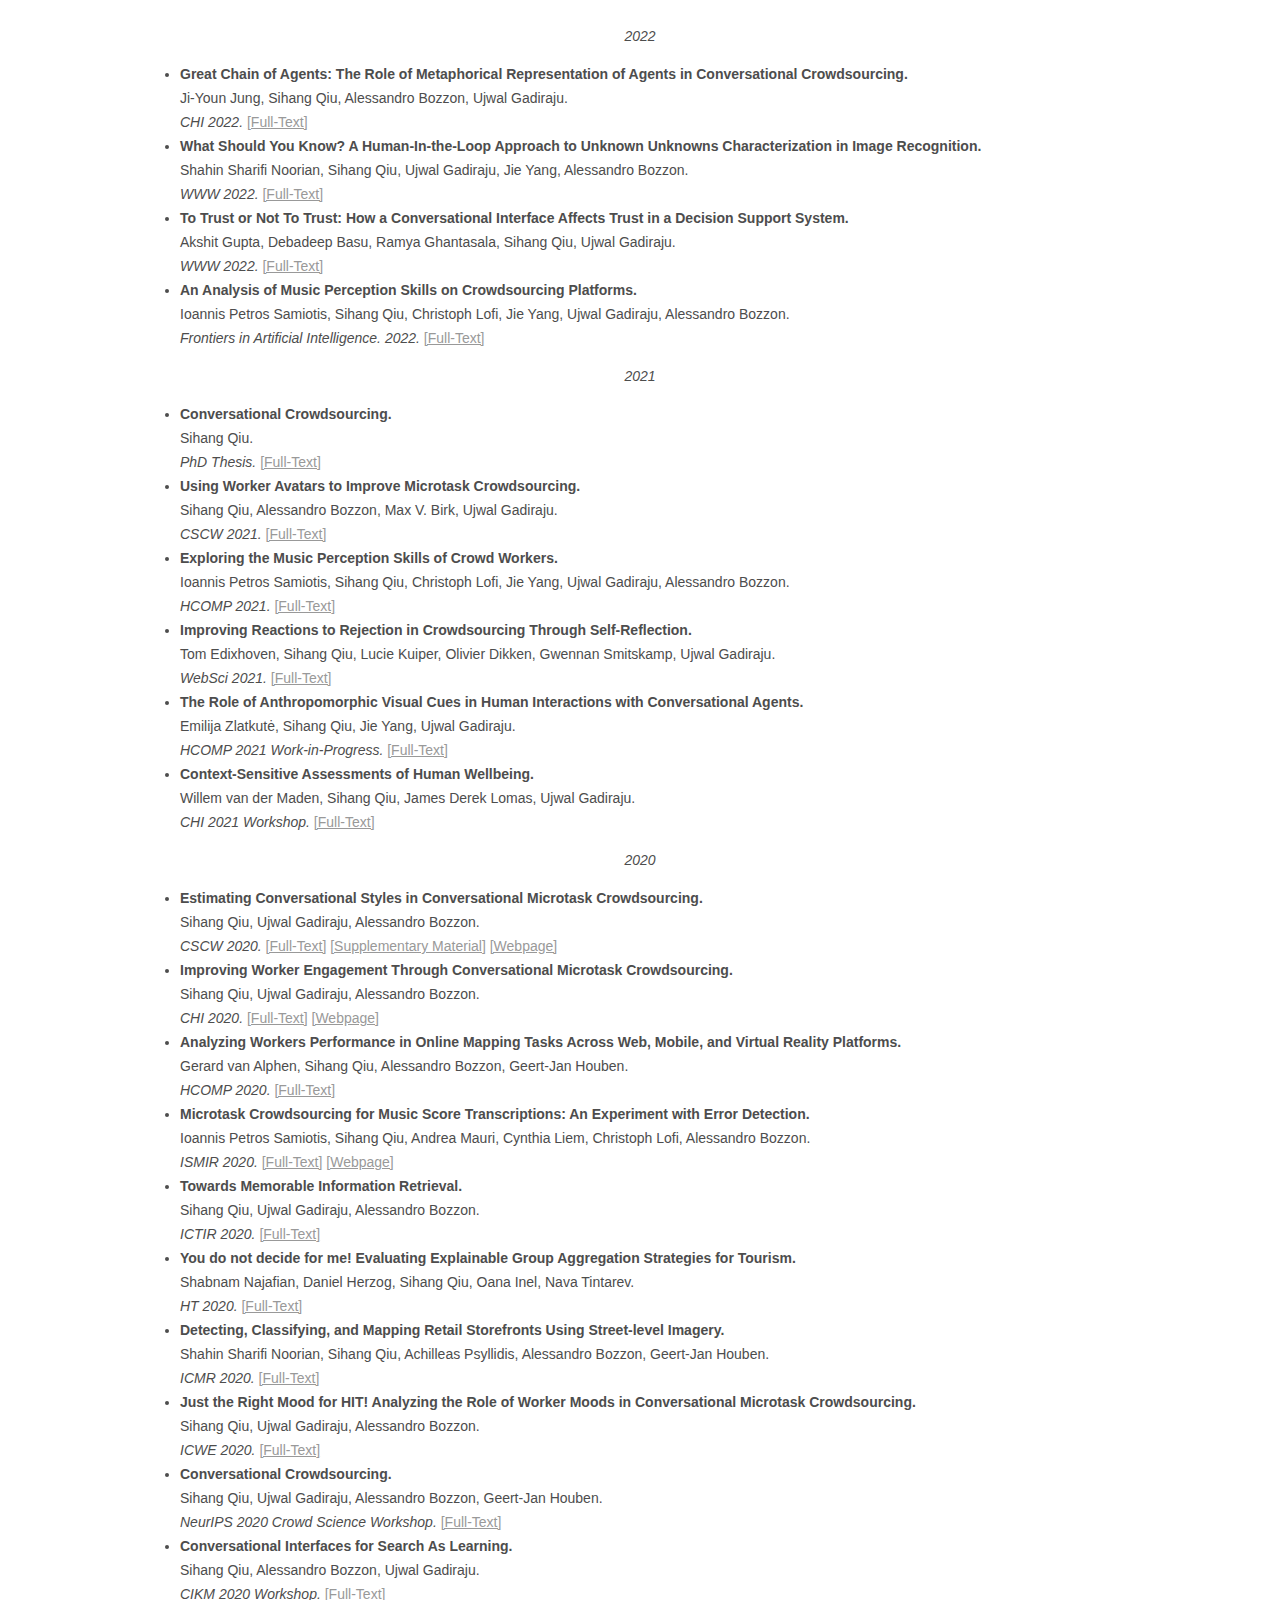
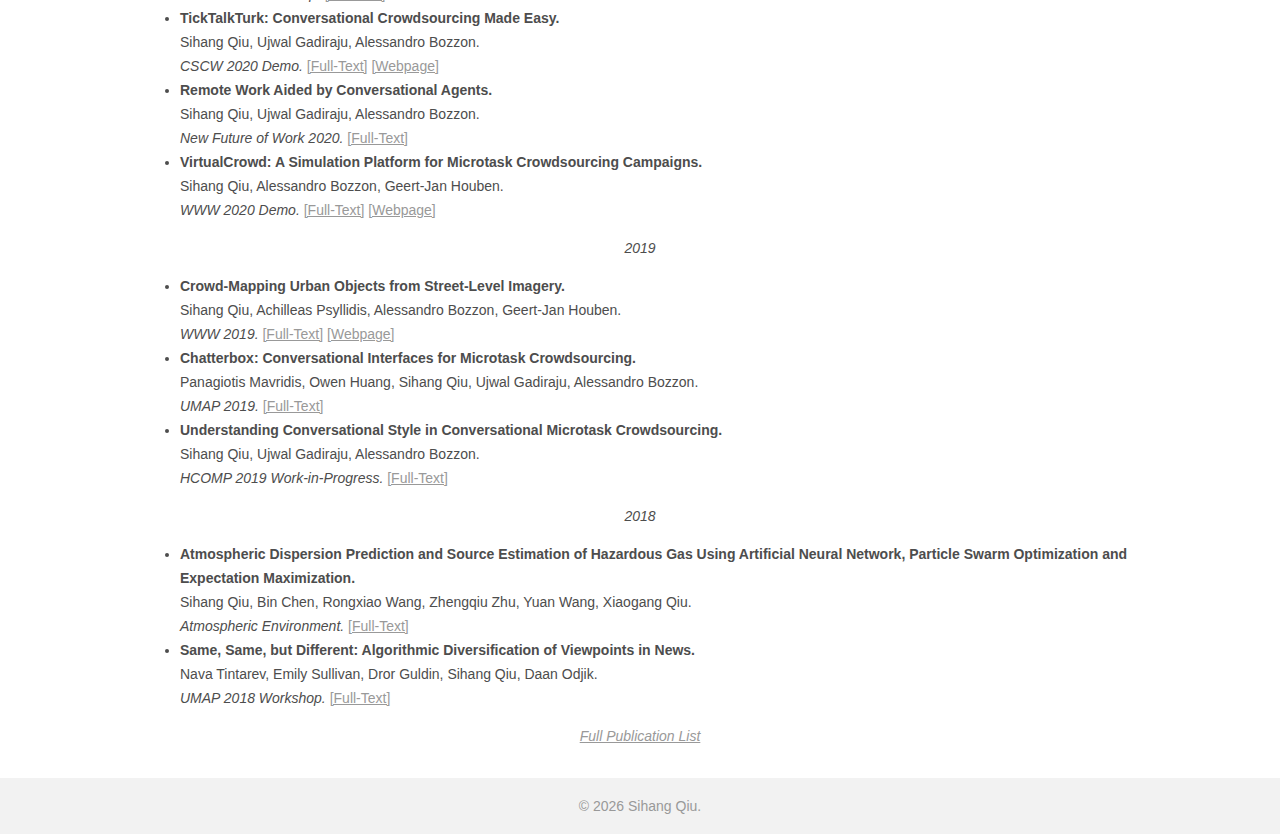
==== publications.html @ 136717de "update" ====
<!DOCTYPE html>
<html lang="en-US">

<head>
	<meta http-equiv="Content-Type" content="text/html; charset=UTF-8">
	<meta name="viewport" content="width=device-width">
	<title>Sihang Qiu | HIAT</title>
	<link rel="stylesheet" href="./files/style.css" type="text/css" media="all">
</head>

<body>

	<div class="mainbody">

		<div id="header"></div>
		<script src="files/header.js"></script>

		<div class="content">
			<!-- <center><h2><strong>Publications</strong></h2></center> -->

			<center><p><i>2022</i></p></center>
			<ul>
				<li>
					<b>Great Chain of Agents: The Role of Metaphorical Representation of Agents in Conversational Crowdsourcing.</b>
					<div>Ji-Youn Jung, Sihang Qiu, Alessandro Bozzon, Ujwal Gadiraju.</div>
					<i>CHI 2022.</i> <a href="./files/publications/chi2022metaphor.pdf"><span>[Full-Text]</span></a>
				</li>
				<li>
					<b>What Should You Know? A Human-In-the-Loop Approach to Unknown Unknowns Characterization in Image Recognition.</b>
					<div>Shahin Sharifi Noorian, Sihang Qiu, Ujwal Gadiraju, Jie Yang, Alessandro Bozzon.</div>
					<i>WWW 2022.</i> <a href="./files/publications/www2022uu.pdf"><span>[Full-Text]</span></a>
				</li>
				<li>
					<b>To Trust or Not To Trust: How a Conversational Interface Affects Trust in a Decision Support System.</b>
					<div>Akshit Gupta, Debadeep Basu, Ramya Ghantasala, Sihang Qiu, Ujwal Gadiraju.</div>
					<i>WWW 2022.</i> <a href="./files/publications/www2022trust.pdf"><span>[Full-Text]</span></a>
				</li>
				<li>
					<b>An Analysis of Music Perception Skills on Crowdsourcing Platforms.</b>
					<div>Ioannis Petros Samiotis, Sihang Qiu, Christoph Lofi, Jie Yang, Ujwal Gadiraju, Alessandro Bozzon.</div>
					<i>Frontiers in Artificial Intelligence. 2022.</i> <a href="https://www.frontiersin.org/articles/10.3389/frai.2022.828733"><span>[Full-Text]</span></a>
				</li>
			</ul>

			<center><p><i>2021</i></p></center>
			<ul>
				<li>
					<b>Conversational Crowdsourcing.</b>
					<div>Sihang Qiu.</div>
					<i>PhD Thesis.</i> <a href="https://doi.org/10.4233/uuid:d37db2c0-cf16-4edf-97ba-aebff35011b5"><span>[Full-Text]</span></a>
				</li>
				<li>
					<b>Using Worker Avatars to Improve Microtask Crowdsourcing.</b>
					<div>Sihang Qiu, Alessandro Bozzon, Max V. Birk, Ujwal Gadiraju.</div>
					<i>CSCW 2021.</i> <a href="./files/publications/cscw2021avatar.pdf"><span>[Full-Text]</span></a>
				</li>
				<li>
					<b>Exploring the Music Perception Skills of Crowd Workers.</b>
					<div>Ioannis Petros Samiotis, Sihang Qiu, Christoph Lofi, Jie Yang, Ujwal Gadiraju, Alessandro Bozzon.</div>
					<i>HCOMP 2021.</i> <a href="./files/publications/hcomp2021.pdf"><span>[Full-Text]</span></a>
				</li>
				<li>
					<b>Improving Reactions to Rejection in Crowdsourcing Through Self-Reflection.</b>
					<div>Tom Edixhoven, Sihang Qiu, Lucie Kuiper, Olivier Dikken, Gwennan Smitskamp, Ujwal Gadiraju.</div>
					<i>WebSci 2021.</i> <a href="./files/publications/websci2021.pdf"><span>[Full-Text]</span></a>
				</li>
				<li>
					<b>The Role of Anthropomorphic Visual Cues in Human Interactions with Conversational Agents.</b>
					<div>Emilija Zlatkutė, Sihang Qiu, Jie Yang, Ujwal Gadiraju.</div>
					<i>HCOMP 2021 Work-in-Progress.</i> <a href="https://ujwalgadiraju.com/Publications/HCOMP2021d.pdf"><span>[Full-Text]</span></a>
				</li>
				<li>
					<b>Context-Sensitive Assessments of Human Wellbeing.</b>
					<div>Willem van der Maden, Sihang Qiu, James Derek Lomas, Ujwal Gadiraju.</div>
					<i>CHI 2021 Workshop.</i> <a href="./files/publications/chi2021workshop.pdf"><span>[Full-Text]</span></a>
				</li>
			</ul>

			<center><p><i>2020</i></p></center>
			<ul>
				<li>
					<b>Estimating Conversational Styles in Conversational Microtask Crowdsourcing.</b>
					<div>Sihang Qiu, Ujwal Gadiraju, Alessandro Bozzon.</div>
					<i>CSCW 2020.</i> <a href="https://qiusihang.github.io/convsty/publication/cscw2020estimating.pdf"><span>[Full-Text]</span></a>
					<a href="https://qiusihang.github.io/convsty/publication/cscw2020supplemental.pdf"><span>[Supplementary Material]</span></a>
					<a href="https://qiusihang.github.io/convsty"><span>[Webpage]</span></a>
				</li>
				<li>
					<b>Improving Worker Engagement Through Conversational Microtask Crowdsourcing.</b>
					<div>Sihang Qiu, Ujwal Gadiraju, Alessandro Bozzon.</div>
					<i>CHI 2020.</i> <a href="./files/publications/chi2020_worker_engagement.pdf"><span>[Full-Text]</span></a>
					<a href="../csbot/index.html"><span>[Webpage]</span></a>
				</li>
				<li>
					<b>Analyzing Workers Performance in Online Mapping Tasks Across Web, Mobile, and Virtual Reality Platforms.</b>
					<div>Gerard van Alphen, Sihang Qiu, Alessandro Bozzon, Geert-Jan Houben.</div>
					<i>HCOMP 2020.</i> <a href="./files/publications/hcomp2020.pdf"><span>[Full-Text]</span></a>
				</li>
				<li>
					<b>Microtask Crowdsourcing for Music Score Transcriptions: An Experiment with Error Detection.</b>
					<div>Ioannis Petros Samiotis, Sihang Qiu, Andrea Mauri, Cynthia Liem, Christoph Lofi, Alessandro Bozzon.</div>
					<i>ISMIR 2020.</i> <a href="./files/publications/ismir2020.pdf"><span>[Full-Text]</span></a>
					<a href="https://program.ismir2020.net/poster_6-17.html"><span>[Webpage]</span></a>
				</li>
				<li>
					<b>Towards Memorable Information Retrieval.</b>
					<div>Sihang Qiu, Ujwal Gadiraju, Alessandro Bozzon.</div>
					<i>ICTIR 2020.</i> <a href="./files/publications/ictir2020.pdf"><span>[Full-Text]</span></a>
				</li>
				<li>
					<b>You do not decide for me! Evaluating Explainable Group Aggregation Strategies for Tourism.</b>
					<div>Shabnam Najafian, Daniel Herzog, Sihang Qiu, Oana Inel, Nava Tintarev.</div>
					<i>HT 2020.</i> <a href="./files/publications/ht2020.pdf"><span>[Full-Text]</span></a>
				</li>
				<li>
					<b>Detecting, Classifying, and Mapping Retail Storefronts Using Street-level Imagery.</b>
					<div>Shahin Sharifi Noorian, Sihang Qiu, Achilleas Psyllidis, Alessandro Bozzon, Geert-Jan Houben.</div>
					<i>ICMR 2020.</i> <a href="./files/publications/icmr2020detecting.pdf"><span>[Full-Text]</span></a>
				</li>
				<li>
					<b>Just the Right Mood for HIT! Analyzing the Role of Worker Moods in Conversational Microtask Crowdsourcing.</b>
					<div>Sihang Qiu, Ujwal Gadiraju, Alessandro Bozzon.</div>
					<i>ICWE 2020.</i> <a href="./files/publications/icwe2020mood.pdf"><span>[Full-Text]</span></a>
				</li>
				<li>
					<b>Conversational Crowdsourcing.</b>
					<div>Sihang Qiu, Ujwal Gadiraju, Alessandro Bozzon, Geert-Jan Houben.</div>
					<i>NeurIPS 2020 Crowd Science Workshop.</i> <a href="./files/publications/neurips2020.pdf"><span>[Full-Text]</span></a>
				</li>
				<li>
					<b>Conversational Interfaces for Search As Learning.</b>
					<div>Sihang Qiu, Alessandro Bozzon, Ujwal Gadiraju.</div>
					<i>CIKM 2020 Workshop.</i> <a href="./files/publications/iwilds2020.pdf"><span>[Full-Text]</span></a>
				</li>
				<li>
					<b>TickTalkTurk: Conversational Crowdsourcing Made Easy.</b>
					<div>Sihang Qiu, Ujwal Gadiraju, Alessandro Bozzon.</div>
					<i>CSCW 2020 Demo.</i> <a href="./files/publications/cscw2020demo.pdf"><span>[Full-Text]</span></a>
					<a href="https://github.com/qiusihang/ticktalkturk"><span>[Webpage]</span></a>
				</li>
				<li>
					<b>Remote Work Aided by Conversational Agents.</b>
					<div>Sihang Qiu, Ujwal Gadiraju, Alessandro Bozzon.</div>
					<i>New Future of Work 2020.</i> <a href="./files/publications/nfw2020.pdf"><span>[Full-Text]</span></a>
				</li>
				<li>
					<b>VirtualCrowd: A Simulation Platform for Microtask Crowdsourcing Campaigns.</b>
					<div>Sihang Qiu, Alessandro Bozzon, Geert-Jan Houben.</div>
					<i>WWW 2020 Demo.</i> <a href="./files/publications/www2020virtualcrowd.pdf"><span>[Full-Text]</span></a>
					<a href="https://github.com/qiusihang/vcrowd"><span>[Webpage]</span></a>
				</li>
			</ul>


			<center><p><i>2019</i></p></center>
			<ul>
				<li>
					<b>Crowd-Mapping Urban Objects from Street-Level Imagery.</b>
					<div>Sihang Qiu, Achilleas Psyllidis, Alessandro Bozzon, Geert-Jan Houben.</div>
					<i>WWW 2019.</i> <a href="./files/publications/www2019_crowdmapping.pdf"><span>[Full-Text]</span></a>
					<a href="../crowdmapping/index.html"><span>[Webpage]</span></a>
				</li>
				<li>
					<b>Chatterbox: Conversational Interfaces for Microtask Crowdsourcing.</b>
					<div>Panagiotis Mavridis, Owen Huang, Sihang Qiu, Ujwal Gadiraju, Alessandro Bozzon.</div>
					<i>UMAP 2019.</i> <a href="./files/publications/umap2019_chatterbox.pdf"><span>[Full-Text]</span></a>
				</li>
				<li>
					<b>Understanding Conversational Style in Conversational Microtask Crowdsourcing.</b>
					<div>Sihang Qiu, Ujwal Gadiraju, Alessandro Bozzon.</div>
					<i>HCOMP 2019 Work-in-Progress.</i> <a href="./files/publications/hcomp2019wip_conversation.pdf"><span>[Full-Text]</span></a>
				</li>
			</ul>

			<center><p><i>2018</i></p></center>
			<ul>
				<li>
					<b>Atmospheric Dispersion Prediction and Source Estimation of Hazardous Gas Using Artificial Neural Network, Particle Swarm Optimization and Expectation Maximization.</b>
					<div>Sihang Qiu, Bin Chen, Rongxiao Wang, Zhengqiu Zhu, Yuan Wang, Xiaogang Qiu.</div>
					<i>Atmospheric Environment.</i> <a href="./files/publications/ae2018.pdf.pdf"><span>[Full-Text]</span></a>
				</li>
				<li>
					<b>Same, Same, but Different: Algorithmic Diversification of Viewpoints in News.</b>
					<div>Nava Tintarev, Emily Sullivan, Dror Guldin, Sihang Qiu, Daan Odjik.</div>
					<i>UMAP 2018 Workshop.</i> <a href="./files/publications/umap2018_Same_Same_but_Different.pdf"><span>[Full-Text]</span></a>
				</li>
			</ul>

			<center><a href="https://scholar.google.com/citations?hl=en&user=sDqDmq8AAAAJ&sortby=pubdate"><i>Full Publication List</i></a></center>

		</div>

		<div class="header" style="padding-top:20px; padding-bottom:20px; background:#f2f2f2; color:#999999">
			&#169; <script type="text/javascript">document.write( new Date().getFullYear() );</script> Sihang Qiu.
		</div>
	</div>

</body>

</html>
---- files/style.css ----
html,body{
    height: 100%;
    margin: 0;
	background: #f2f2f2;
}

.mainbody{
	margin: auto;
	/* max-width: 1000px; */
	font-family: helvetica, serif;
	background: #ffffff;
	/* box-shadow: 0 4px 8px 0 rgba(0, 0, 0, 0.1), 0 6px 20px 0 rgba(0, 0, 0, 0.1); */
}

.header{
	text-align: center;
    color: #4d4d4d;
	font-size: 14px;
}

#header-img{
	max-width: 100%;
	border-radius: 5px;
	box-shadow: 2px 2px 2px 0 rgba(0, 0, 0, 0.2);
}

#profile-img{
    width: 120px;
    /* margin-top:-80px; */
	border-radius: 60px;
    border: 3px solid white;
	box-shadow: 2px 2px 2px 0 rgba(0, 0, 0, 0.2);
}

.content{
	padding: 10px;
	padding-bottom: 30px;
	margin: auto;
	max-width: 1000px;
	text-align: left;
	font-size: 14px;
	line-height: 24px;
	color: #4d4d4d;
}

.small-link{
	display: inline-block;
}

h1{
	font-size: 24px;
    color: #336699;
}
h2{
	font-size: 16px;
    color: #336699;
}

a:link {
  color: #999999;
}
a:visited {
  color: #999999;
}
a:hover {
  color: #333333;
}
a:active {
  color: #333333;
}
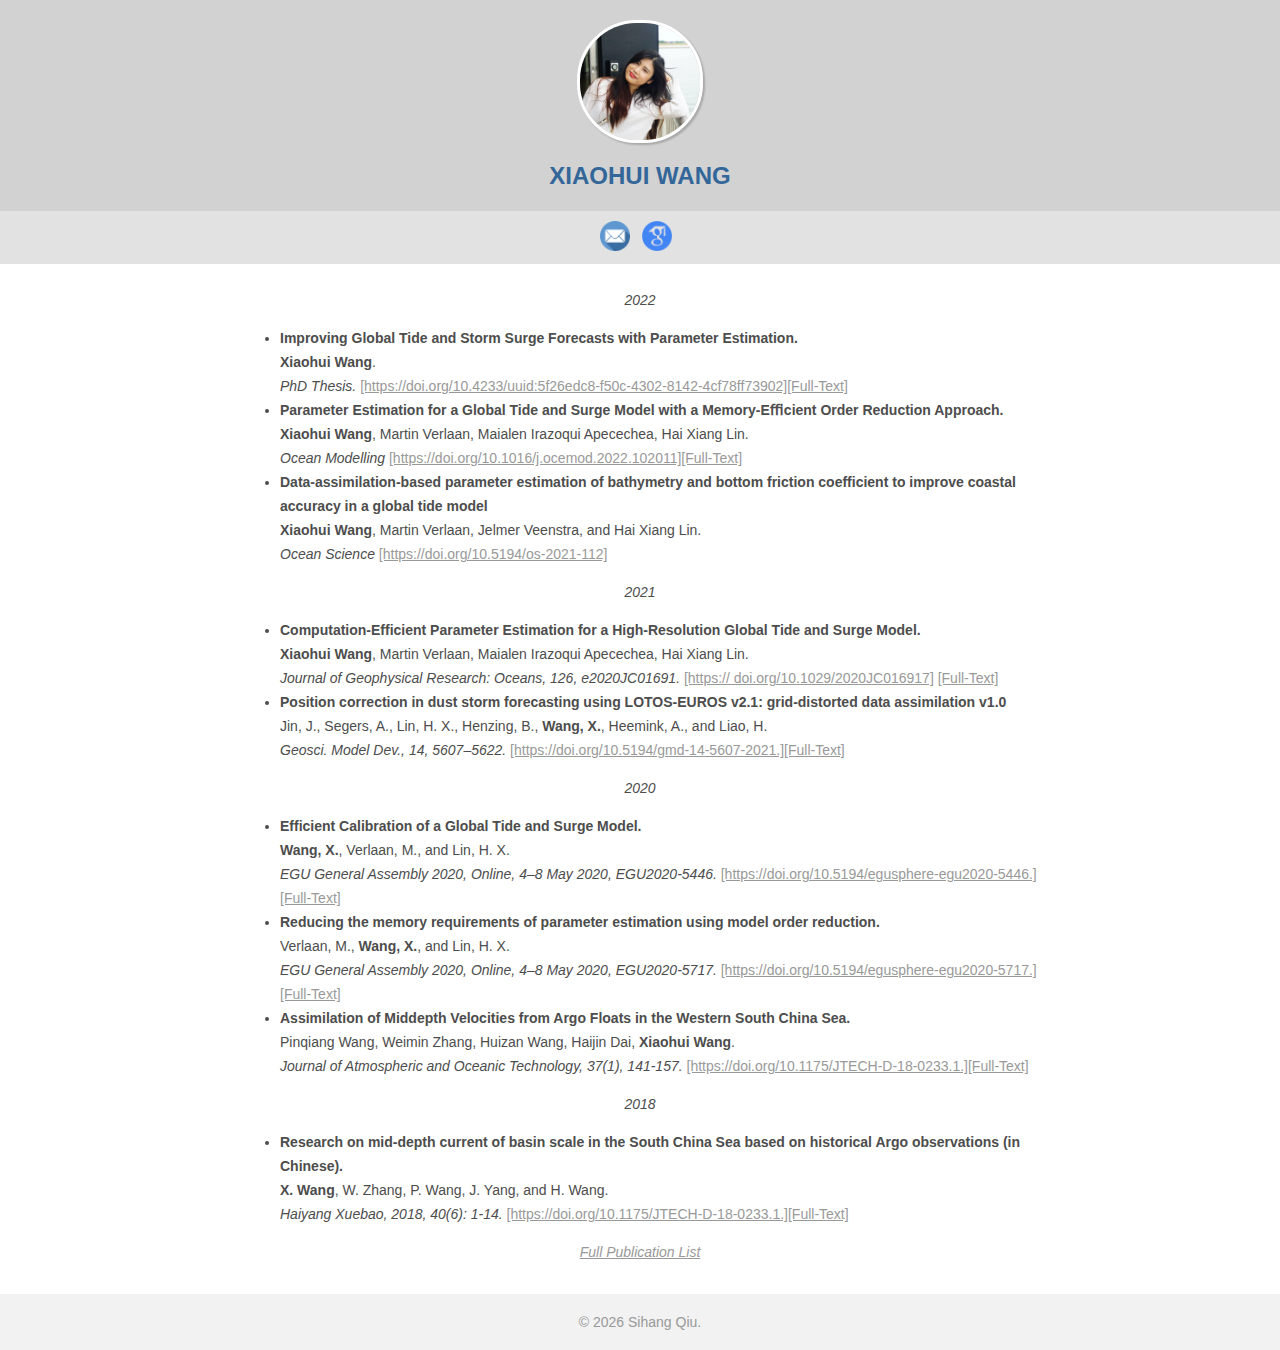
==== commit 381a4afb: "update" ====
--- a/publications.html
+++ b/publications.html
@@ -21,172 +21,65 @@
 			<center><p><i>2022</i></p></center>
 			<ul>
 				<li>
-					<b>Great Chain of Agents: The Role of Metaphorical Representation of Agents in Conversational Crowdsourcing.</b>
-					<div>Ji-Youn Jung, Sihang Qiu, Alessandro Bozzon, Ujwal Gadiraju.</div>
-					<i>CHI 2022.</i> <a href="./files/publications/chi2022metaphor.pdf"><span>[Full-Text]</span></a>
+					<b>Improving Global Tide and Storm Surge Forecasts with Parameter Estimation.</b>
+					<div><b>Xiaohui Wang</b>.</div>
+					<i>PhD Thesis.</i> <a href=" https://doi.org/10.4233/uuid:5f26edc8-f50c-4302-8142-4cf78ff73902"><span>[https://doi.org/10.4233/uuid:5f26edc8-f50c-4302-8142-4cf78ff73902]</span></a><a href=" ./files/publications/TUD_Dissertation_Xiaohui_Wang_final_version_with_cover.pdf"><span>[Full-Text]</span></a>
 				</li>
 				<li>
-					<b>What Should You Know? A Human-In-the-Loop Approach to Unknown Unknowns Characterization in Image Recognition.</b>
-					<div>Shahin Sharifi Noorian, Sihang Qiu, Ujwal Gadiraju, Jie Yang, Alessandro Bozzon.</div>
-					<i>WWW 2022.</i> <a href="./files/publications/www2022uu.pdf"><span>[Full-Text]</span></a>
+					<b>Parameter Estimation for a Global Tide and Surge Model with a Memory-Eﬃcient Order Reduction Approach.</b>
+					<div><b>Xiaohui Wang</b>, Martin Verlaan, Maialen Irazoqui Apecechea, Hai Xiang Lin.</div>
+					<i>Ocean Modelling</i> <a href="https://doi.org/10.1016/j.ocemod.2022.102011"><span>[https://doi.org/10.1016/j.ocemod.2022.102011]</span></a><a href=" ./files/publications/2022_ocean_modelling_parameter_estimation_for_a_global_tide_and_surge_model_with_a_memory_efficient_order_reduction_approach.pdf"><span>[Full-Text]</span></a>
 				</li>
 				<li>
-					<b>To Trust or Not To Trust: How a Conversational Interface Affects Trust in a Decision Support System.</b>
-					<div>Akshit Gupta, Debadeep Basu, Ramya Ghantasala, Sihang Qiu, Ujwal Gadiraju.</div>
-					<i>WWW 2022.</i> <a href="./files/publications/www2022trust.pdf"><span>[Full-Text]</span></a>
-				</li>
-				<li>
-					<b>An Analysis of Music Perception Skills on Crowdsourcing Platforms.</b>
-					<div>Ioannis Petros Samiotis, Sihang Qiu, Christoph Lofi, Jie Yang, Ujwal Gadiraju, Alessandro Bozzon.</div>
-					<i>Frontiers in Artificial Intelligence. 2022.</i> <a href="https://www.frontiersin.org/articles/10.3389/frai.2022.828733"><span>[Full-Text]</span></a>
+					<b> Data-assimilation-based parameter estimation of bathymetry and bottom friction coefficient to improve coastal accuracy in a global tide model </b>
+					<div><b>Xiaohui Wang</b>, Martin Verlaan, Jelmer Veenstra, and Hai Xiang Lin.</div>
+					<i>Ocean Science</i> <a href=" https://doi.org/10.5194/os-2021-112"><span>[https://doi.org/10.5194/os-2021-112]</span></a>
 				</li>
 			</ul>
 
 			<center><p><i>2021</i></p></center>
 			<ul>
 				<li>
-					<b>Conversational Crowdsourcing.</b>
-					<div>Sihang Qiu.</div>
-					<i>PhD Thesis.</i> <a href="https://doi.org/10.4233/uuid:d37db2c0-cf16-4edf-97ba-aebff35011b5"><span>[Full-Text]</span></a>
+					<b>Computation-Efficient Parameter Estimation for a High-Resolution Global Tide and Surge Model.</b>
+					<div><b>Xiaohui Wang</b>, Martin Verlaan, Maialen Irazoqui Apecechea, Hai Xiang Lin.</div>
+					<i>Journal of Geophysical Research: Oceans, 126, e2020JC01691.</i> <a href="https:// doi.org/10.1029/2020JC016917"><span>[https:// doi.org/10.1029/2020JC016917]</span></a> <a href="./files/publications/JGR_Oceans_2021_Wang_Computation_Efficient_Parameter_Estimation_for_a_High_Resolution_Global_Tide_and_Surge_Model.pdf"><span>[Full-Text]</span></a>
 				</li>
 				<li>
-					<b>Using Worker Avatars to Improve Microtask Crowdsourcing.</b>
-					<div>Sihang Qiu, Alessandro Bozzon, Max V. Birk, Ujwal Gadiraju.</div>
-					<i>CSCW 2021.</i> <a href="./files/publications/cscw2021avatar.pdf"><span>[Full-Text]</span></a>
-				</li>
-				<li>
-					<b>Exploring the Music Perception Skills of Crowd Workers.</b>
-					<div>Ioannis Petros Samiotis, Sihang Qiu, Christoph Lofi, Jie Yang, Ujwal Gadiraju, Alessandro Bozzon.</div>
-					<i>HCOMP 2021.</i> <a href="./files/publications/hcomp2021.pdf"><span>[Full-Text]</span></a>
-				</li>
-				<li>
-					<b>Improving Reactions to Rejection in Crowdsourcing Through Self-Reflection.</b>
-					<div>Tom Edixhoven, Sihang Qiu, Lucie Kuiper, Olivier Dikken, Gwennan Smitskamp, Ujwal Gadiraju.</div>
-					<i>WebSci 2021.</i> <a href="./files/publications/websci2021.pdf"><span>[Full-Text]</span></a>
-				</li>
-				<li>
-					<b>The Role of Anthropomorphic Visual Cues in Human Interactions with Conversational Agents.</b>
-					<div>Emilija Zlatkutė, Sihang Qiu, Jie Yang, Ujwal Gadiraju.</div>
-					<i>HCOMP 2021 Work-in-Progress.</i> <a href="https://ujwalgadiraju.com/Publications/HCOMP2021d.pdf"><span>[Full-Text]</span></a>
-				</li>
-				<li>
-					<b>Context-Sensitive Assessments of Human Wellbeing.</b>
-					<div>Willem van der Maden, Sihang Qiu, James Derek Lomas, Ujwal Gadiraju.</div>
-					<i>CHI 2021 Workshop.</i> <a href="./files/publications/chi2021workshop.pdf"><span>[Full-Text]</span></a>
+					<b> Position correction in dust storm forecasting using LOTOS-EUROS v2.1: grid-distorted data assimilation v1.0 </b>
+					<div> Jin, J., Segers, A., Lin, H. X., Henzing, B., <b>Wang, X.</b>, Heemink, A., and Liao, H.</div>
+					<i>Geosci. Model Dev., 14, 5607–5622.</i> <a href=" https://doi.org/10.5194/gmd-14-5607-2021"><span>[https://doi.org/10.5194/gmd-14-5607-2021.]</span></a><a href=" ./files/publications/2021_gmd-14-5607-2021.pdf"><span>[Full-Text]</span></a>
 				</li>
 			</ul>
 
 			<center><p><i>2020</i></p></center>
 			<ul>
 				<li>
-					<b>Estimating Conversational Styles in Conversational Microtask Crowdsourcing.</b>
-					<div>Sihang Qiu, Ujwal Gadiraju, Alessandro Bozzon.</div>
-					<i>CSCW 2020.</i> <a href="https://qiusihang.github.io/convsty/publication/cscw2020estimating.pdf"><span>[Full-Text]</span></a>
-					<a href="https://qiusihang.github.io/convsty/publication/cscw2020supplemental.pdf"><span>[Supplementary Material]</span></a>
-					<a href="https://qiusihang.github.io/convsty"><span>[Webpage]</span></a>
+					<b> Efficient Calibration of a Global Tide and Surge Model. </b>
+					<div> <b>Wang, X.</b>, Verlaan, M., and Lin, H. X.</div>
+					<i>EGU General Assembly 2020, Online, 4–8 May 2020, EGU2020-5446.</i> <a href=" https://doi.org/10.5194/egusphere-egu2020-5446"><span>[https://doi.org/10.5194/egusphere-egu2020-5446.]</span></a><a href=" ./files/publications/EGU2020-5446-print.pdf"><span>[Full-Text]</span></a>
 				</li>
 				<li>
-					<b>Improving Worker Engagement Through Conversational Microtask Crowdsourcing.</b>
-					<div>Sihang Qiu, Ujwal Gadiraju, Alessandro Bozzon.</div>
-					<i>CHI 2020.</i> <a href="./files/publications/chi2020_worker_engagement.pdf"><span>[Full-Text]</span></a>
-					<a href="../csbot/index.html"><span>[Webpage]</span></a>
+					<b> Reducing the memory requirements of parameter estimation using model order reduction. </b>
+					<div> Verlaan, M., <b>Wang, X.</b>, and Lin, H. X.</div>
+					<i>EGU General Assembly 2020, Online, 4–8 May 2020, EGU2020-5717.</i> <a href=" https://doi.org/10.5194/egusphere-egu2020-5717"><span>[https://doi.org/10.5194/egusphere-egu2020-5717.]</span></a><a href=" ./files/publications/EGU2020-5717-print.pdf"><span>[Full-Text]</span></a>
 				</li>
 				<li>
-					<b>Analyzing Workers Performance in Online Mapping Tasks Across Web, Mobile, and Virtual Reality Platforms.</b>
-					<div>Gerard van Alphen, Sihang Qiu, Alessandro Bozzon, Geert-Jan Houben.</div>
-					<i>HCOMP 2020.</i> <a href="./files/publications/hcomp2020.pdf"><span>[Full-Text]</span></a>
-				</li>
-				<li>
-					<b>Microtask Crowdsourcing for Music Score Transcriptions: An Experiment with Error Detection.</b>
-					<div>Ioannis Petros Samiotis, Sihang Qiu, Andrea Mauri, Cynthia Liem, Christoph Lofi, Alessandro Bozzon.</div>
-					<i>ISMIR 2020.</i> <a href="./files/publications/ismir2020.pdf"><span>[Full-Text]</span></a>
-					<a href="https://program.ismir2020.net/poster_6-17.html"><span>[Webpage]</span></a>
-				</li>
-				<li>
-					<b>Towards Memorable Information Retrieval.</b>
-					<div>Sihang Qiu, Ujwal Gadiraju, Alessandro Bozzon.</div>
-					<i>ICTIR 2020.</i> <a href="./files/publications/ictir2020.pdf"><span>[Full-Text]</span></a>
-				</li>
-				<li>
-					<b>You do not decide for me! Evaluating Explainable Group Aggregation Strategies for Tourism.</b>
-					<div>Shabnam Najafian, Daniel Herzog, Sihang Qiu, Oana Inel, Nava Tintarev.</div>
-					<i>HT 2020.</i> <a href="./files/publications/ht2020.pdf"><span>[Full-Text]</span></a>
-				</li>
-				<li>
-					<b>Detecting, Classifying, and Mapping Retail Storefronts Using Street-level Imagery.</b>
-					<div>Shahin Sharifi Noorian, Sihang Qiu, Achilleas Psyllidis, Alessandro Bozzon, Geert-Jan Houben.</div>
-					<i>ICMR 2020.</i> <a href="./files/publications/icmr2020detecting.pdf"><span>[Full-Text]</span></a>
-				</li>
-				<li>
-					<b>Just the Right Mood for HIT! Analyzing the Role of Worker Moods in Conversational Microtask Crowdsourcing.</b>
-					<div>Sihang Qiu, Ujwal Gadiraju, Alessandro Bozzon.</div>
-					<i>ICWE 2020.</i> <a href="./files/publications/icwe2020mood.pdf"><span>[Full-Text]</span></a>
-				</li>
-				<li>
-					<b>Conversational Crowdsourcing.</b>
-					<div>Sihang Qiu, Ujwal Gadiraju, Alessandro Bozzon, Geert-Jan Houben.</div>
-					<i>NeurIPS 2020 Crowd Science Workshop.</i> <a href="./files/publications/neurips2020.pdf"><span>[Full-Text]</span></a>
-				</li>
-				<li>
-					<b>Conversational Interfaces for Search As Learning.</b>
-					<div>Sihang Qiu, Alessandro Bozzon, Ujwal Gadiraju.</div>
-					<i>CIKM 2020 Workshop.</i> <a href="./files/publications/iwilds2020.pdf"><span>[Full-Text]</span></a>
-				</li>
-				<li>
-					<b>TickTalkTurk: Conversational Crowdsourcing Made Easy.</b>
-					<div>Sihang Qiu, Ujwal Gadiraju, Alessandro Bozzon.</div>
-					<i>CSCW 2020 Demo.</i> <a href="./files/publications/cscw2020demo.pdf"><span>[Full-Text]</span></a>
-					<a href="https://github.com/qiusihang/ticktalkturk"><span>[Webpage]</span></a>
-				</li>
-				<li>
-					<b>Remote Work Aided by Conversational Agents.</b>
-					<div>Sihang Qiu, Ujwal Gadiraju, Alessandro Bozzon.</div>
-					<i>New Future of Work 2020.</i> <a href="./files/publications/nfw2020.pdf"><span>[Full-Text]</span></a>
-				</li>
-				<li>
-					<b>VirtualCrowd: A Simulation Platform for Microtask Crowdsourcing Campaigns.</b>
-					<div>Sihang Qiu, Alessandro Bozzon, Geert-Jan Houben.</div>
-					<i>WWW 2020 Demo.</i> <a href="./files/publications/www2020virtualcrowd.pdf"><span>[Full-Text]</span></a>
-					<a href="https://github.com/qiusihang/vcrowd"><span>[Webpage]</span></a>
-				</li>
-			</ul>
-
-
-			<center><p><i>2019</i></p></center>
-			<ul>
-				<li>
-					<b>Crowd-Mapping Urban Objects from Street-Level Imagery.</b>
-					<div>Sihang Qiu, Achilleas Psyllidis, Alessandro Bozzon, Geert-Jan Houben.</div>
-					<i>WWW 2019.</i> <a href="./files/publications/www2019_crowdmapping.pdf"><span>[Full-Text]</span></a>
-					<a href="../crowdmapping/index.html"><span>[Webpage]</span></a>
-				</li>
-				<li>
-					<b>Chatterbox: Conversational Interfaces for Microtask Crowdsourcing.</b>
-					<div>Panagiotis Mavridis, Owen Huang, Sihang Qiu, Ujwal Gadiraju, Alessandro Bozzon.</div>
-					<i>UMAP 2019.</i> <a href="./files/publications/umap2019_chatterbox.pdf"><span>[Full-Text]</span></a>
-				</li>
-				<li>
-					<b>Understanding Conversational Style in Conversational Microtask Crowdsourcing.</b>
-					<div>Sihang Qiu, Ujwal Gadiraju, Alessandro Bozzon.</div>
-					<i>HCOMP 2019 Work-in-Progress.</i> <a href="./files/publications/hcomp2019wip_conversation.pdf"><span>[Full-Text]</span></a>
+					<b> Assimilation of Middepth Velocities from Argo Floats in the Western South China Sea. </b>
+					<div> Pinqiang Wang, Weimin Zhang, Huizan Wang, Haijin Dai, <b>Xiaohui Wang</b>.</div>
+					<i>Journal of Atmospheric and Oceanic Technology, 37(1), 141-157.</i> <a href=" https://doi.org/10.1175/JTECH-D-18-0233.1"><span>[https://doi.org/10.1175/JTECH-D-18-0233.1.]</span></a><a href=" ./files/publications/2020_15200426_Journal_of_Atmospheric_and_Oceanic_Technology_Assimilation_of_Middepth_Velocities_from_Argo_Floats_in_the_Western_South_China_Sea.pdf"><span>[Full-Text]</span></a>
 				</li>
 			</ul>
 
 			<center><p><i>2018</i></p></center>
 			<ul>
 				<li>
-					<b>Atmospheric Dispersion Prediction and Source Estimation of Hazardous Gas Using Artificial Neural Network, Particle Swarm Optimization and Expectation Maximization.</b>
-					<div>Sihang Qiu, Bin Chen, Rongxiao Wang, Zhengqiu Zhu, Yuan Wang, Xiaogang Qiu.</div>
-					<i>Atmospheric Environment.</i> <a href="./files/publications/ae2018.pdf.pdf"><span>[Full-Text]</span></a>
-				</li>
-				<li>
-					<b>Same, Same, but Different: Algorithmic Diversification of Viewpoints in News.</b>
-					<div>Nava Tintarev, Emily Sullivan, Dror Guldin, Sihang Qiu, Daan Odjik.</div>
-					<i>UMAP 2018 Workshop.</i> <a href="./files/publications/umap2018_Same_Same_but_Different.pdf"><span>[Full-Text]</span></a>
+					<b> Research on mid-depth current of basin scale in the South China Sea based on historical Argo observations (in Chinese). </b>
+					<div> <b>X. Wang</b>, W. Zhang, P. Wang, J. Yang, and H. Wang.</div>
+					<i>Haiyang Xuebao, 2018, 40(6): 1-14.</i> <a href=" https://doi.org/10.3969/j.issn.0253-4193.2018.06.001"><span>[https://doi.org/10.1175/JTECH-D-18-0233.1.]</span></a><a href=" ./files/publications/2018_wang_基于argo历史观测的南海海盆尺度中层流场研究.pdf"><span>[Full-Text]</span></a>
 				</li>
 			</ul>
 
-			<center><a href="https://scholar.google.com/citations?hl=en&user=sDqDmq8AAAAJ&sortby=pubdate"><i>Full Publication List</i></a></center>
+			<center><a href="https://scholar.google.com/citations?view_op=list_works&hl=en&hl=en&user=BBXxXnkAAAAJ"><i>Full Publication List</i></a></center>
 
 		</div>
 
--- a/files/style.css
+++ b/files/style.css
@@ -36,7 +36,7 @@
 	padding: 10px;
 	padding-bottom: 30px;
 	margin: auto;
-	max-width: 1000px;
+	max-width: 800px;
 	text-align: left;
 	font-size: 14px;
 	line-height: 24px;
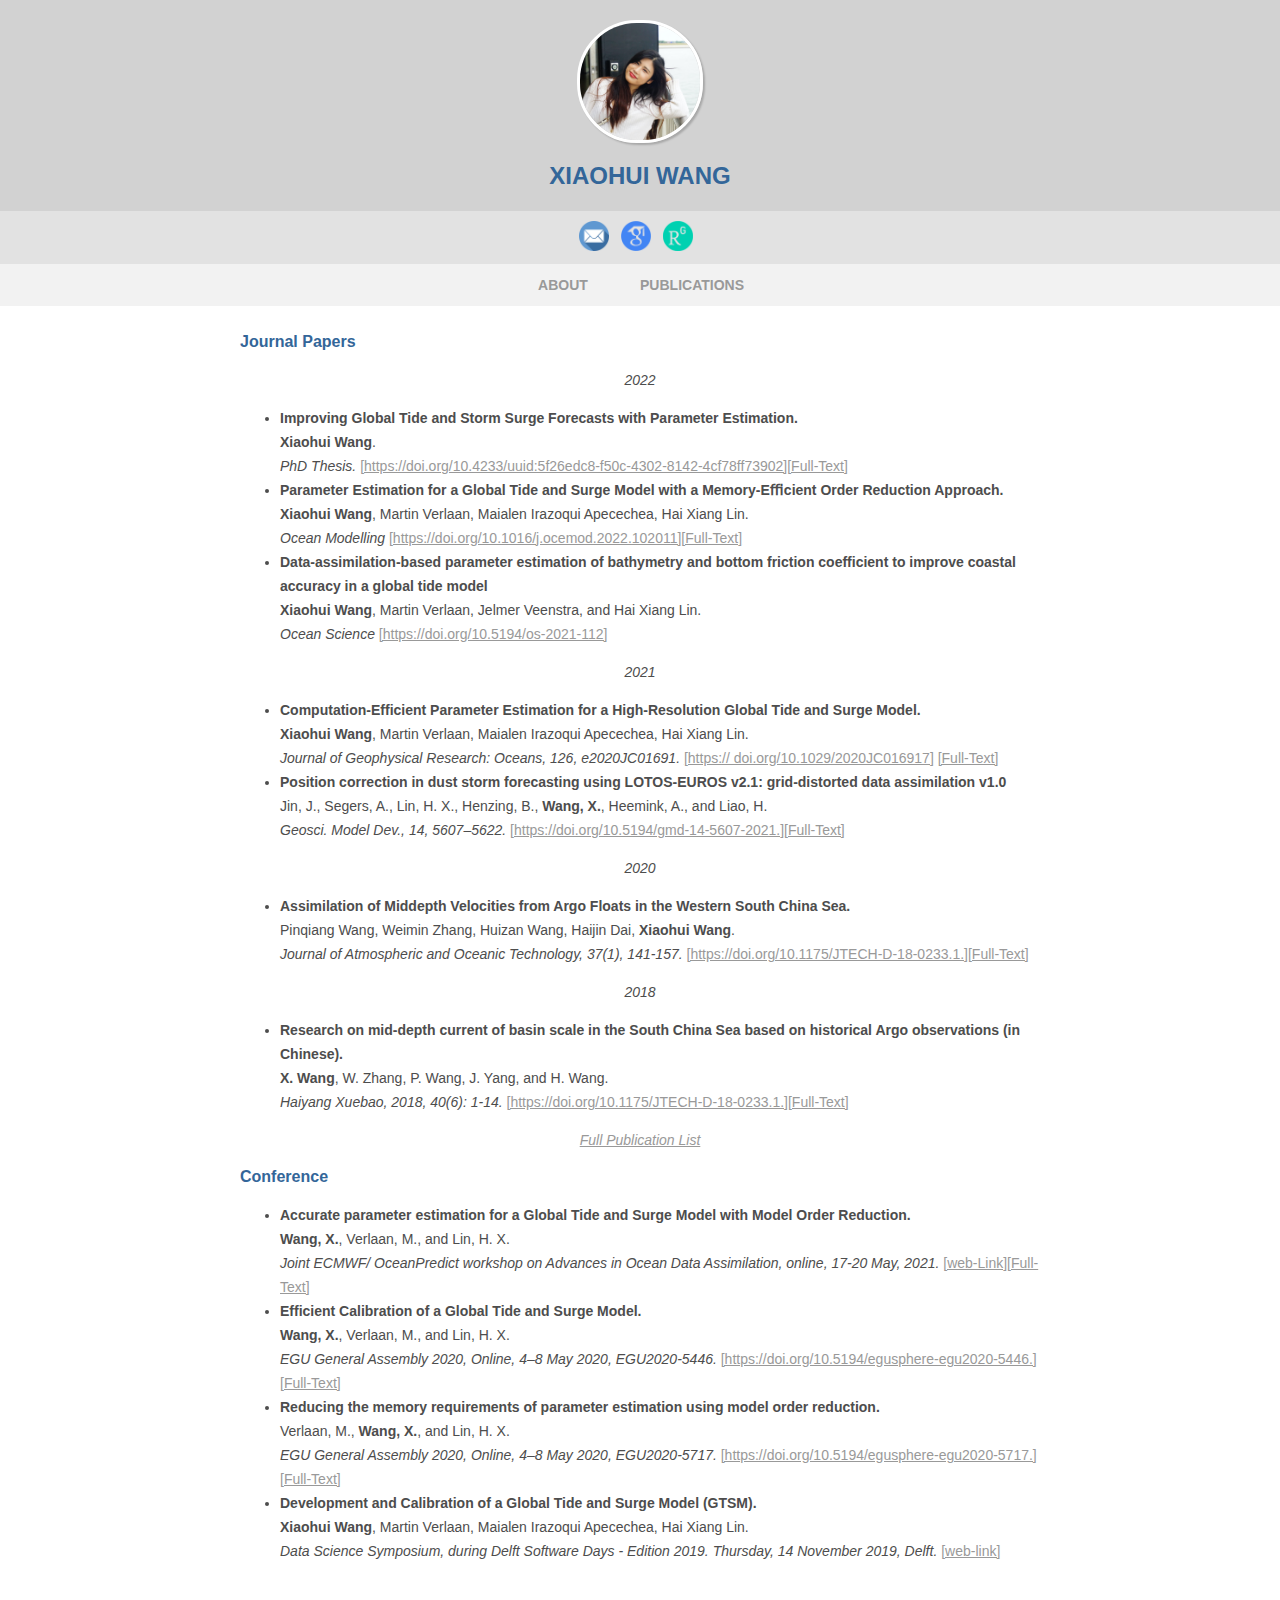
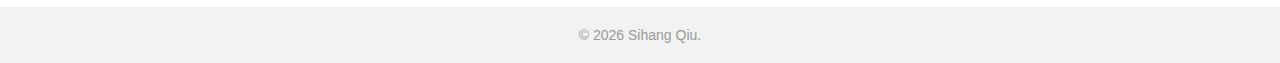
==== commit 15e98c64: "update" ====
--- a/publications.html
+++ b/publications.html
@@ -4,7 +4,7 @@
 <head>
 	<meta http-equiv="Content-Type" content="text/html; charset=UTF-8">
 	<meta name="viewport" content="width=device-width">
-	<title>Sihang Qiu | HIAT</title>
+	<title>XIAOHUI WANG | Homepage</title>
 	<link rel="stylesheet" href="./files/style.css" type="text/css" media="all">
 </head>
 
@@ -16,8 +16,7 @@
 		<script src="files/header.js"></script>
 
 		<div class="content">
-			<!-- <center><h2><strong>Publications</strong></h2></center> -->
-
+				<h2><strong>Journal Papers</strong></h2>
 			<center><p><i>2022</i></p></center>
 			<ul>
 				<li>
@@ -54,16 +53,6 @@
 			<center><p><i>2020</i></p></center>
 			<ul>
 				<li>
-					<b> Efficient Calibration of a Global Tide and Surge Model. </b>
-					<div> <b>Wang, X.</b>, Verlaan, M., and Lin, H. X.</div>
-					<i>EGU General Assembly 2020, Online, 4–8 May 2020, EGU2020-5446.</i> <a href=" https://doi.org/10.5194/egusphere-egu2020-5446"><span>[https://doi.org/10.5194/egusphere-egu2020-5446.]</span></a><a href=" ./files/publications/EGU2020-5446-print.pdf"><span>[Full-Text]</span></a>
-				</li>
-				<li>
-					<b> Reducing the memory requirements of parameter estimation using model order reduction. </b>
-					<div> Verlaan, M., <b>Wang, X.</b>, and Lin, H. X.</div>
-					<i>EGU General Assembly 2020, Online, 4–8 May 2020, EGU2020-5717.</i> <a href=" https://doi.org/10.5194/egusphere-egu2020-5717"><span>[https://doi.org/10.5194/egusphere-egu2020-5717.]</span></a><a href=" ./files/publications/EGU2020-5717-print.pdf"><span>[Full-Text]</span></a>
-				</li>
-				<li>
 					<b> Assimilation of Middepth Velocities from Argo Floats in the Western South China Sea. </b>
 					<div> Pinqiang Wang, Weimin Zhang, Huizan Wang, Haijin Dai, <b>Xiaohui Wang</b>.</div>
 					<i>Journal of Atmospheric and Oceanic Technology, 37(1), 141-157.</i> <a href=" https://doi.org/10.1175/JTECH-D-18-0233.1"><span>[https://doi.org/10.1175/JTECH-D-18-0233.1.]</span></a><a href=" ./files/publications/2020_15200426_Journal_of_Atmospheric_and_Oceanic_Technology_Assimilation_of_Middepth_Velocities_from_Argo_Floats_in_the_Western_South_China_Sea.pdf"><span>[Full-Text]</span></a>
@@ -81,6 +70,30 @@
 
 			<center><a href="https://scholar.google.com/citations?view_op=list_works&hl=en&hl=en&user=BBXxXnkAAAAJ"><i>Full Publication List</i></a></center>
 
+
+		<h2><strong>Conference</strong></h2>
+		<ul>
+			<li>
+				<b> Accurate parameter estimation for a Global Tide and Surge Model with Model Order Reduction. </b>
+				<div> <b>Wang, X.</b>, Verlaan, M., and Lin, H. X.</div>
+				<i>Joint ECMWF/ OceanPredict workshop on Advances in Ocean Data Assimilation, online, 17-20 May, 2021.</i> <a href="https://events.ecmwf.int/event/199/timetable/"><span>[web-Link]</span></a><a href=" https://events.ecmwf.int/event/199/contributions/1946/attachments/1157/2137/OceanDA-WS_Wang-Xiaohui.pdf"><span>[Full-Text]</span></a>
+			</li>
+		<li>
+			<b> Efficient Calibration of a Global Tide and Surge Model. </b>
+			<div> <b>Wang, X.</b>, Verlaan, M., and Lin, H. X.</div>
+			<i>EGU General Assembly 2020, Online, 4–8 May 2020, EGU2020-5446.</i> <a href=" https://doi.org/10.5194/egusphere-egu2020-5446"><span>[https://doi.org/10.5194/egusphere-egu2020-5446.]</span></a><a href=" ./files/publications/EGU2020-5446-print.pdf"><span>[Full-Text]</span></a>
+		</li>
+		<li>
+			<b> Reducing the memory requirements of parameter estimation using model order reduction. </b>
+			<div> Verlaan, M., <b>Wang, X.</b>, and Lin, H. X.</div>
+			<i>EGU General Assembly 2020, Online, 4–8 May 2020, EGU2020-5717.</i> <a href=" https://doi.org/10.5194/egusphere-egu2020-5717"><span>[https://doi.org/10.5194/egusphere-egu2020-5717.]</span></a><a href=" ./files/publications/EGU2020-5717-print.pdf"><span>[Full-Text]</span></a>
+		</li>
+		<li>
+			<b> Development and Calibration of a Global Tide and Surge Model (GTSM). </b>
+			<div><b>Xiaohui Wang</b>, Martin Verlaan, Maialen Irazoqui Apecechea, Hai Xiang Lin.</div>
+     	<i>Data Science Symposium, during Delft Software Days - Edition 2019. Thursday, 14 November 2019, Delft.</i> <a href=" https://www.slideshare.net/Delft_Software_Days/dsdint-2019-development-and-calibration-of-a-global-tide-and-surge-model-gtsm-wang"><span>[web-link]</span></a>
+		</li>
+	</ul>
 		</div>
 
 		<div class="header" style="padding-top:20px; padding-bottom:20px; background:#f2f2f2; color:#999999">
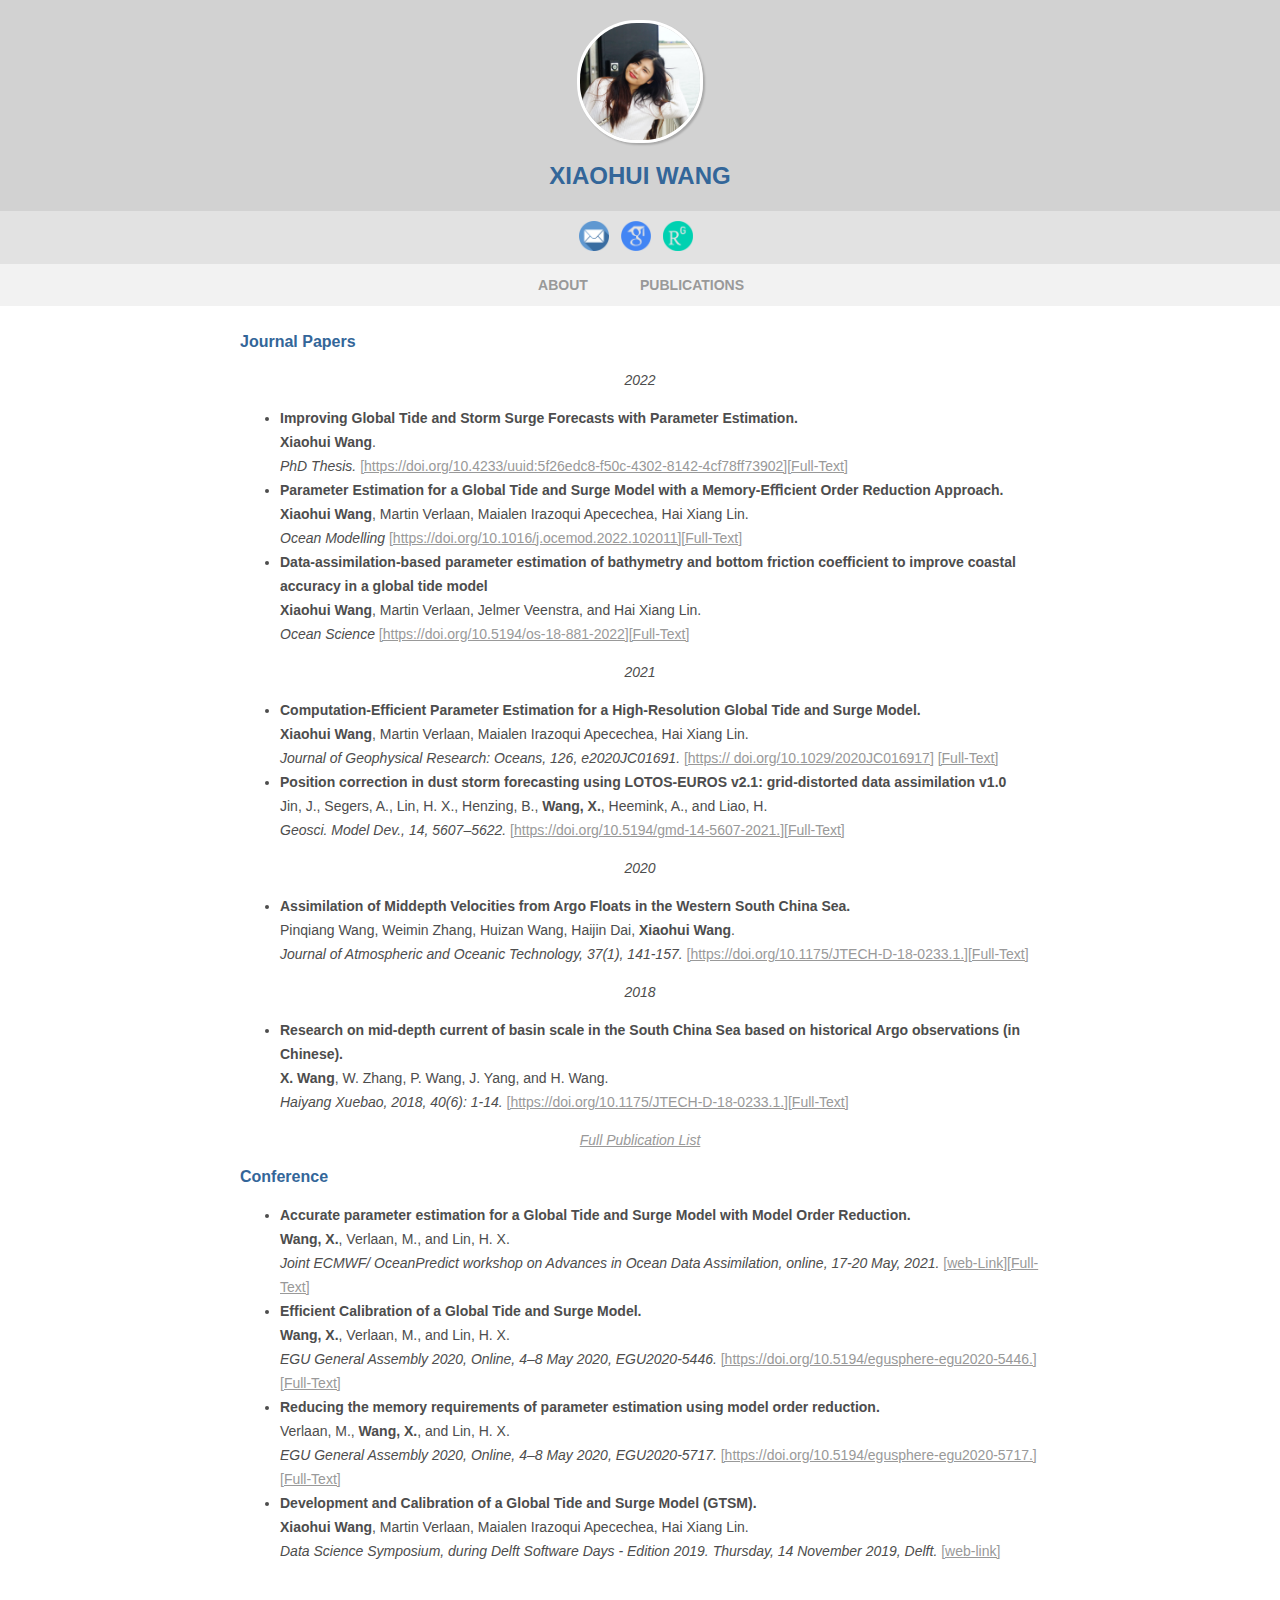
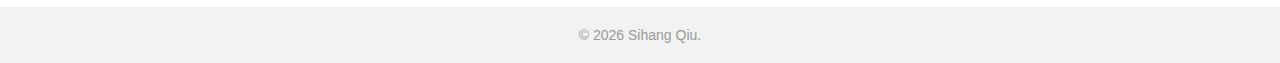
==== commit 7e5f1187: "update" ====
--- a/publications.html
+++ b/publications.html
@@ -32,7 +32,7 @@
 				<li>
 					<b> Data-assimilation-based parameter estimation of bathymetry and bottom friction coefficient to improve coastal accuracy in a global tide model </b>
 					<div><b>Xiaohui Wang</b>, Martin Verlaan, Jelmer Veenstra, and Hai Xiang Lin.</div>
-					<i>Ocean Science</i> <a href=" https://doi.org/10.5194/os-2021-112"><span>[https://doi.org/10.5194/os-2021-112]</span></a>
+					<i>Ocean Science</i> <a href=" https://doi.org/10.5194/os-18-881-2022"><span>[https://doi.org/10.5194/os-18-881-2022]</span></a><a href="./files/publications/2022_data_assimilation_based_parameter_estimation_of_bathymetry_and_bottom_friction_ocean_science.pdf"><span>[Full-Text]</span></a>
 				</li>
 			</ul>
 
